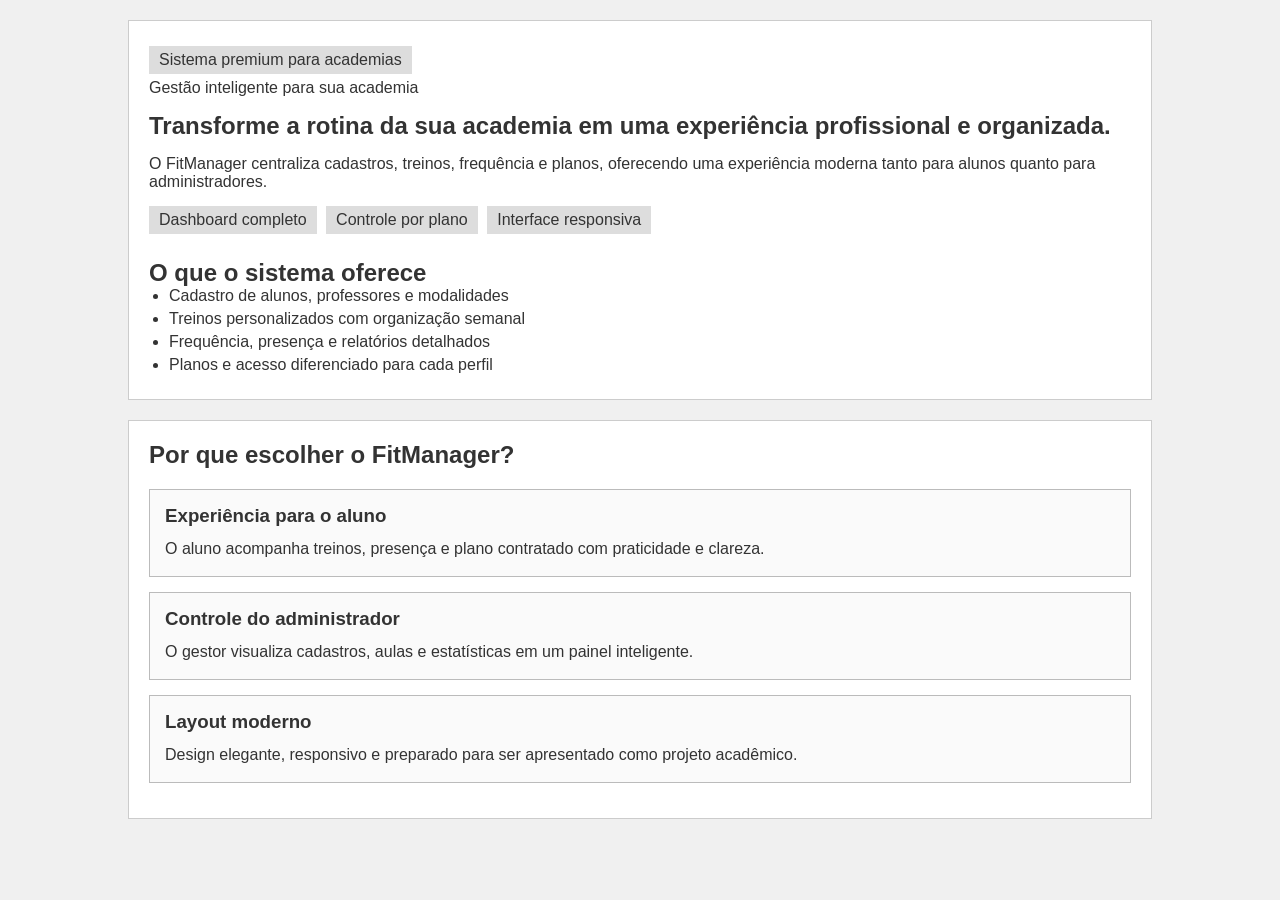
==== index.html @ 08aa0cb3 "Adicionando Index e CSS" ====
<!DOCTYPE html>
<html lang="pt-BR">
  <head>
    <meta charset="UTF-8" />
    <meta name="viewport" content="width=device-width, initial-scale=1.0" />
    <title>FitManager | Academia moderna</title>
    <meta name="description" content="Sistema de gerenciamento para academias com painel para alunos e administradores." />
    <link rel="stylesheet" href="css/estilo.css" />
  </head>
  <body>
    <div id="site-header"></div>

    <main>
      <section class="hero">
        <div class="hero__content">
          <span class="hero-badge">Sistema premium para academias</span>
          <p class="eyebrow">Gestão inteligente para sua academia</p>
          <h1>Transforme a rotina da sua academia em uma experiência profissional e organizada.</h1>
          <p>
            O FitManager centraliza cadastros, treinos, frequência e planos, oferecendo uma experiência moderna tanto para alunos quanto para administradores.
          </p>
        
          <div>
            <span>Dashboard completo</span>
            <span>Controle por plano</span>
            <span>Interface responsiva</span>
          </div>
        </div>
        <div>
          <h2>O que o sistema oferece</h2>
          <ul>
            <li>Cadastro de alunos, professores e modalidades</li>
            <li>Treinos personalizados com organização semanal</li>
            <li>Frequência, presença e relatórios detalhados</li>
            <li>Planos e acesso diferenciado para cada perfil</li>
          </ul>
        </div>
      </section>
      <section class="section">
        <h2>Por que escolher o FitManager?</h2>
        <div class="feature-list">
          <article class="card">
            <h3>Experiência para o aluno</h3>
            <p>O aluno acompanha treinos, presença e plano contratado com praticidade e clareza.</p>
          </article>
          <article class="card">
            <h3>Controle do administrador</h3>
            <p>O gestor visualiza cadastros, aulas e estatísticas em um painel inteligente.</p>
          </article>
          <article class="card">
            <h3>Layout moderno</h3>
            <p>Design elegante, responsivo e preparado para ser apresentado como projeto acadêmico.</p>
          </article>
        </div>
      </section>
    </main>

    <div id="site-footer"></div>
    <script src="js/app.js"></script>
  </body>
</html>
---- css/estilo.css ----
* {
    margin: 0;
    padding: 0;
    box-sizing: border-box;
}

body {
    font-family: Arial, sans-serif;
    background-color: #f0f0f0;
    color: #333;
}

main {
    width: 80%;
    margin: 20px auto;
}

.hero {
    background-color: white;
    padding: 20px;
    border: 1px solid #ccc;
    margin-bottom: 20px;
}

.hero h1 {
    margin: 15px 0;
}

.hero h2 {
    margin-top: 20px;
}

.hero p {
    margin-bottom: 10px;
}

.hero ul {
    margin-left: 20px;
}

.hero li {
    margin-bottom: 5px;
}

.hero span {
    display: inline-block;
    background-color: #ddd;
    padding: 5px 10px;
    margin: 5px 5px 5px 0;
}

.section {
    background-color: white;
    padding: 20px;
    border: 1px solid #ccc;
}

.feature-list {
    margin-top: 20px;
}

.card {
    border: 1px solid #bbb;
    padding: 15px;
    margin-bottom: 15px;
    background-color: #fafafa;
}

.card h3 {
    margin-bottom: 10px;
}

.card p {
    line-height: 1.5;
}
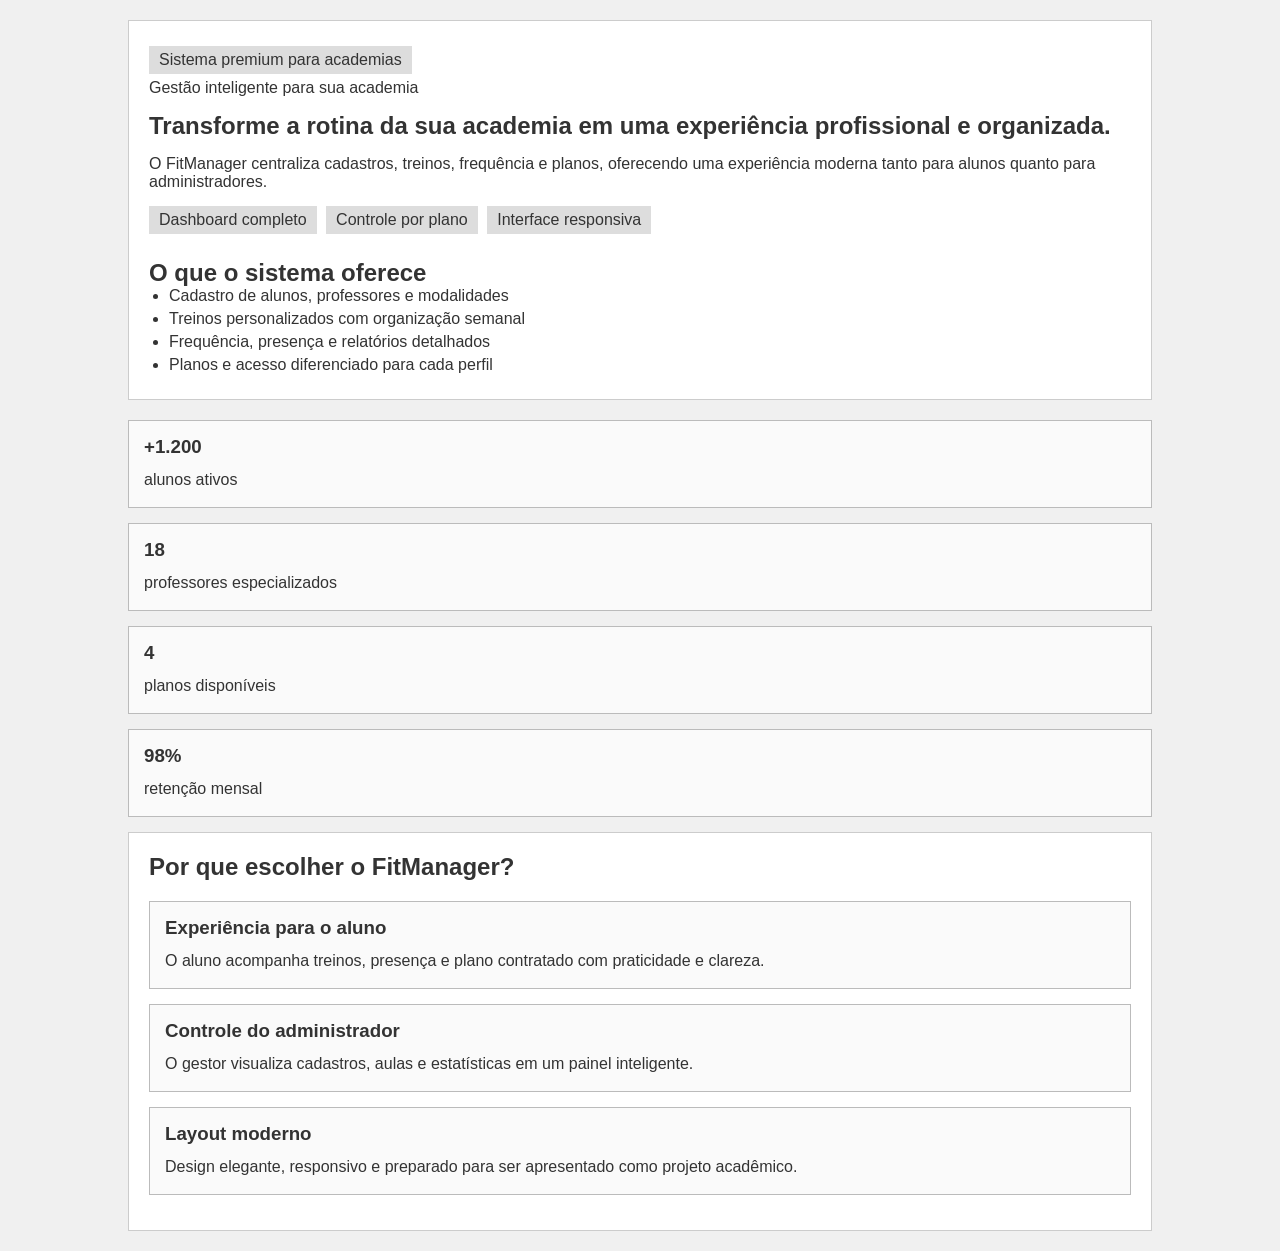
==== commit 041e6743: "Iformações" ====
--- a/index.html
+++ b/index.html
@@ -36,6 +36,26 @@
           </ul>
         </div>
       </section>
+
+      <section class="stats-grid">
+        <article class="card">
+          <h3>+1.200</h3>
+          <p>alunos ativos</p>
+        </article>
+        <article class="card">
+          <h3>18</h3>
+          <p>professores especializados</p>
+        </article>
+        <article class="card">
+          <h3>4</h3>
+          <p>planos disponíveis</p>
+        </article>
+        <article class="card">
+          <h3>98%</h3>
+          <p>retenção mensal</p>
+        </article>
+      </section>
+
       <section class="section">
         <h2>Por que escolher o FitManager?</h2>
         <div class="feature-list">
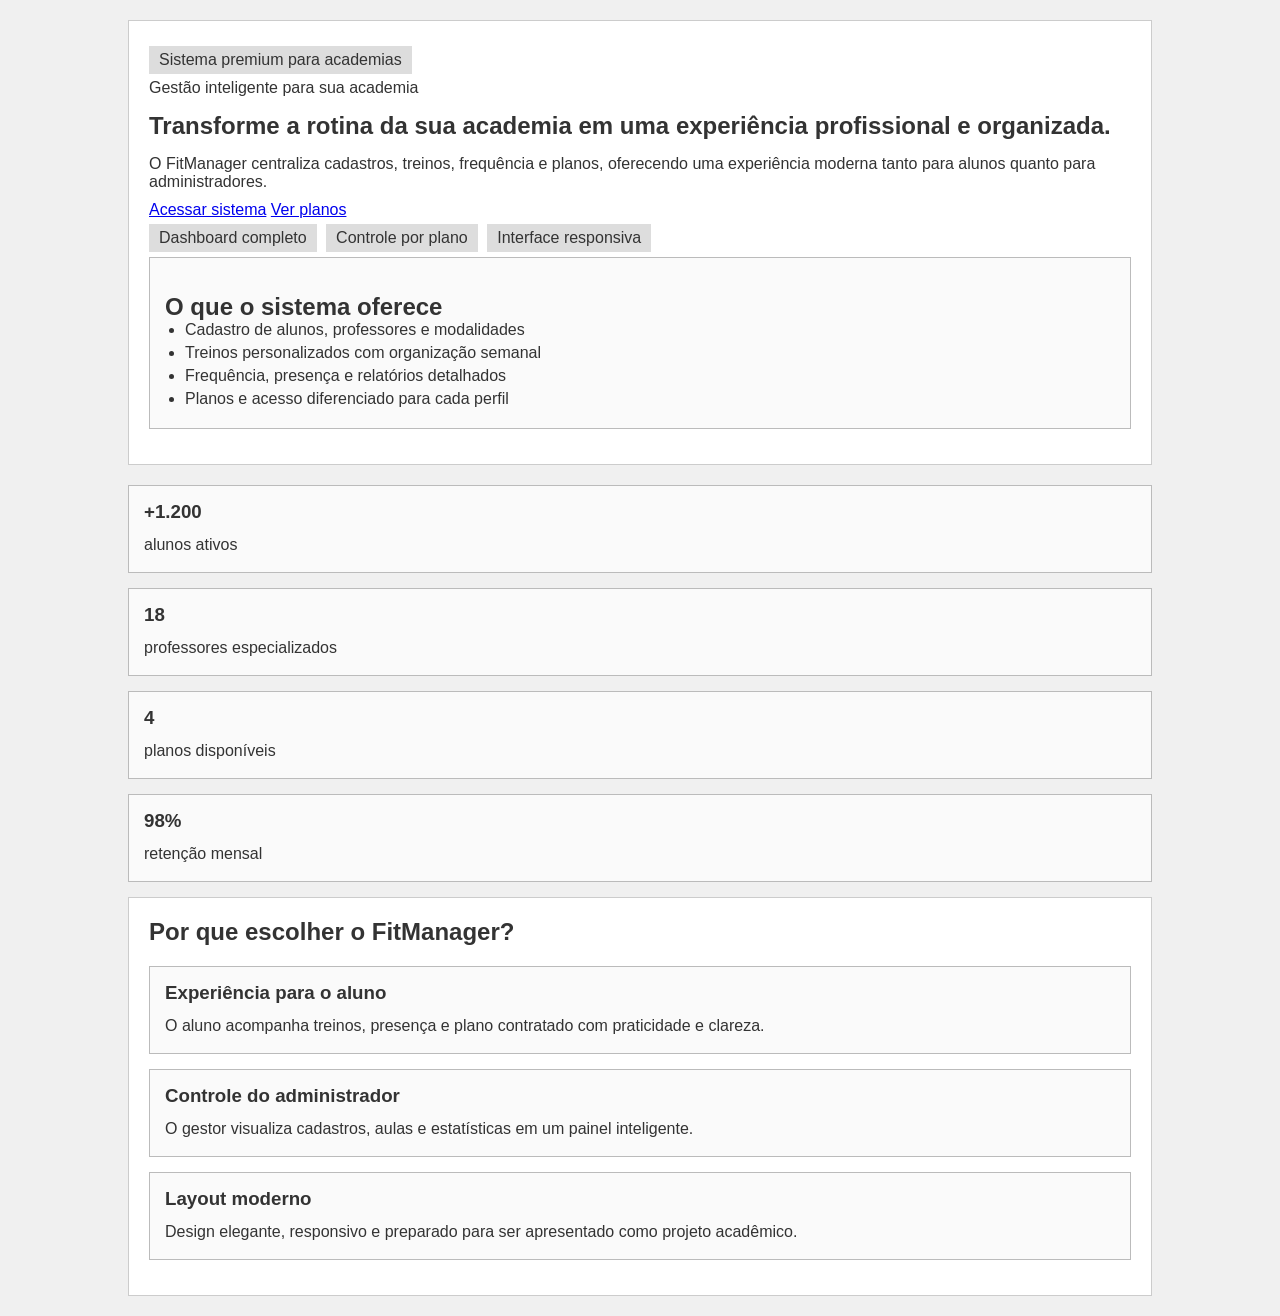
==== commit 402c89bc: "Adicionando Páginas Superficiais" ====
--- a/index.html
+++ b/index.html
@@ -19,14 +19,17 @@
           <p>
             O FitManager centraliza cadastros, treinos, frequência e planos, oferecendo uma experiência moderna tanto para alunos quanto para administradores.
           </p>
-        
-          <div>
+          <div class="hero__actions">
+            <a class="btn btn--primary" href="pages/login.html">Acessar sistema</a>
+            <a class="btn btn--secondary" href="pages/planos.html">Ver planos</a>
+          </div>
+          <div class="info-strip">
             <span>Dashboard completo</span>
             <span>Controle por plano</span>
             <span>Interface responsiva</span>
           </div>
         </div>
-        <div>
+        <div class="hero__card card">
           <h2>O que o sistema oferece</h2>
           <ul>
             <li>Cadastro de alunos, professores e modalidades</li>
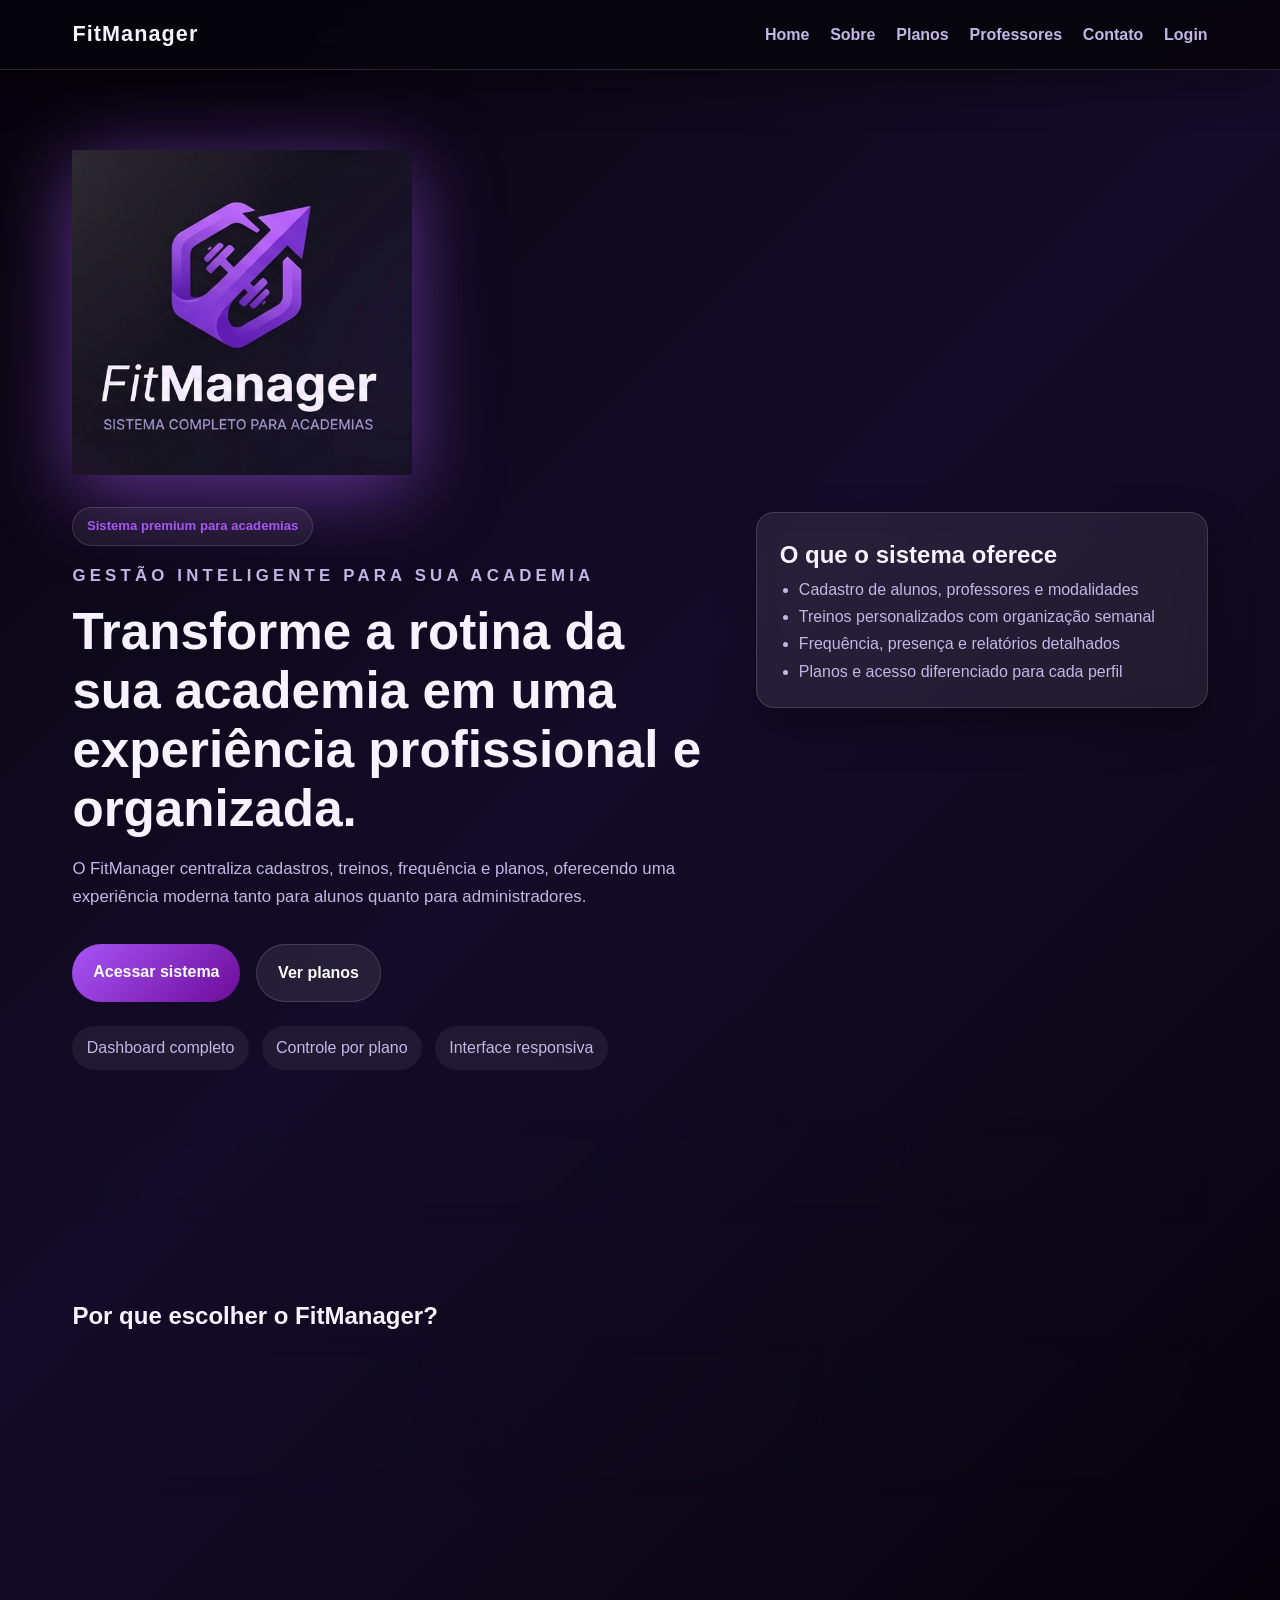
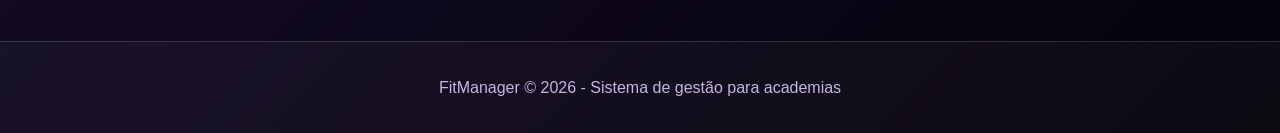
==== commit 165bbf91: "adicionando Logo" ====
--- a/index.html
+++ b/index.html
@@ -4,33 +4,59 @@
     <meta charset="UTF-8" />
     <meta name="viewport" content="width=device-width, initial-scale=1.0" />
     <title>FitManager | Academia moderna</title>
-    <meta name="description" content="Sistema de gerenciamento para academias com painel para alunos e administradores." />
+    <meta
+      name="description"
+      content="Sistema de gerenciamento para academias com painel para alunos e administradores."
+    />
     <link rel="stylesheet" href="css/estilo.css" />
   </head>
+
   <body>
     <div id="site-header"></div>
 
     <main>
       <section class="hero">
         <div class="hero__content">
+          <img
+            src="img/logo_academia1.png"
+            alt="Logo FitManager"
+            class="hero-logo"
+          />
+
           <span class="hero-badge">Sistema premium para academias</span>
+
           <p class="eyebrow">Gestão inteligente para sua academia</p>
-          <h1>Transforme a rotina da sua academia em uma experiência profissional e organizada.</h1>
+
+          <h1>
+            Transforme a rotina da sua academia em uma experiência profissional
+            e organizada.
+          </h1>
+
           <p>
-            O FitManager centraliza cadastros, treinos, frequência e planos, oferecendo uma experiência moderna tanto para alunos quanto para administradores.
+            O FitManager centraliza cadastros, treinos, frequência e planos,
+            oferecendo uma experiência moderna tanto para alunos quanto para
+            administradores.
           </p>
+
           <div class="hero__actions">
-            <a class="btn btn--primary" href="pages/login.html">Acessar sistema</a>
-            <a class="btn btn--secondary" href="pages/planos.html">Ver planos</a>
+            <a class="btn btn--primary" href="pages/login.html"
+              >Acessar sistema</a
+            >
+            <a class="btn btn--secondary" href="pages/planos.html"
+              >Ver planos</a
+            >
           </div>
+
           <div class="info-strip">
             <span>Dashboard completo</span>
             <span>Controle por plano</span>
             <span>Interface responsiva</span>
           </div>
         </div>
+
         <div class="hero__card card">
           <h2>O que o sistema oferece</h2>
+
           <ul>
             <li>Cadastro de alunos, professores e modalidades</li>
             <li>Treinos personalizados com organização semanal</li>
@@ -45,14 +71,17 @@
           <h3>+1.200</h3>
           <p>alunos ativos</p>
         </article>
+
         <article class="card">
           <h3>18</h3>
           <p>professores especializados</p>
         </article>
+
         <article class="card">
           <h3>4</h3>
           <p>planos disponíveis</p>
         </article>
+
         <article class="card">
           <h3>98%</h3>
           <p>retenção mensal</p>
@@ -61,24 +90,37 @@
 
       <section class="section">
         <h2>Por que escolher o FitManager?</h2>
+
         <div class="feature-list">
           <article class="card">
             <h3>Experiência para o aluno</h3>
-            <p>O aluno acompanha treinos, presença e plano contratado com praticidade e clareza.</p>
+            <p>
+              O aluno acompanha treinos, presença e plano contratado com
+              praticidade e clareza.
+            </p>
           </article>
+
           <article class="card">
             <h3>Controle do administrador</h3>
-            <p>O gestor visualiza cadastros, aulas e estatísticas em um painel inteligente.</p>
+            <p>
+              O gestor visualiza cadastros, aulas e estatísticas em um painel
+              inteligente.
+            </p>
           </article>
+
           <article class="card">
             <h3>Layout moderno</h3>
-            <p>Design elegante, responsivo e preparado para ser apresentado como projeto acadêmico.</p>
+            <p>
+              Design elegante, responsivo e preparado para ser apresentado como
+              projeto acadêmico.
+            </p>
           </article>
         </div>
       </section>
     </main>
 
     <div id="site-footer"></div>
+
     <script src="js/app.js"></script>
   </body>
-</html>
+</html>
--- a/css/estilo.css
+++ b/css/estilo.css
@@ -1,75 +1,535 @@
+:root {
+  --bg: linear-gradient(135deg, #06030b 0%, #140c28 45%, #05020a 100%);
+  --surface: rgba(255, 255, 255, 0.08);
+  --surface-strong: rgba(255, 255, 255, 0.13);
+  --text: #f7f2ff;
+  --muted: #c2b7e5;
+  --primary: #a855f7;
+  --primary-dark: #7e22ce;
+  --accent: #6c0c99;
+  --border: rgba(255, 255, 255, 0.14);
+  --shadow: 0 18px 40px rgba(0, 0, 0, 0.35);
+}
+
 * {
-    margin: 0;
-    padding: 0;
-    box-sizing: border-box;
+  margin: 0;
+  padding: 0;
+  box-sizing: border-box;
 }
 
 body {
-    font-family: Arial, sans-serif;
-    background-color: #f0f0f0;
-    color: #333;
+  font-family: "Segoe UI", Arial, sans-serif;
+  background: var(--bg);
+  color: var(--text);
+  line-height: 1.7;
+  min-height: 100vh;
+}
+
+a {
+  color: inherit;
+  text-decoration: none;
+}
+
+header {
+  position: sticky;
+  top: 0;
+  z-index: 100;
+  background: rgba(7, 5, 12, 0.95);
+  backdrop-filter: blur(14px);
+  border-bottom: 1px solid var(--border);
+  box-shadow: var(--shadow);
+}
+
+.navbar {
+  max-width: 1180px;
+  margin: auto;
+  padding: 1rem 1.4rem;
+  display: flex;
+  justify-content: space-between;
+  align-items: center;
+}
+
+.brand {
+  display: flex;
+  align-items: center;
+  gap: .9rem;
+  color: var(--text);
+  font-weight: 800;
+  font-size: 1.35rem;
+  letter-spacing: .05em;
+}
+
+.brand img {
+  width: 48px;
+  height: 48px;
+  object-fit: contain;
+  transition: .3s;
+  filter: drop-shadow(0 8px 20px rgba(168,85,247,.45));
+}
+
+.brand:hover img {
+  transform: scale(1.08) rotate(-4deg);
+}
+
+.nav-links {
+  display: flex;
+  gap: 1.3rem;
+  align-items: center;
+}
+
+.nav-links a {
+  color: var(--muted);
+  font-weight: 600;
+  position: relative;
+  transition: .25s;
+}
+
+.nav-links a::after {
+  content: "";
+  position: absolute;
+  left: 0;
+  bottom: -6px;
+  width: 0;
+  height: 2px;
+  background: var(--primary);
+  transition: .3s;
+}
+
+.nav-links a:hover {
+  color: white;
+}
+
+.nav-links a:hover::after {
+  width: 100%;
 }
 
 main {
-    width: 80%;
-    margin: 20px auto;
+  max-width: 1180px;
+  margin: auto;
+  padding: 2rem 1.4rem 4rem;
 }
 
 .hero {
-    background-color: white;
-    padding: 20px;
-    border: 1px solid #ccc;
-    margin-bottom: 20px;
+  display: grid;
+  grid-template-columns: 1.3fr .9fr;
+  gap: 2rem;
+  align-items: center;
+  padding: 3rem 0;
+}
+
+.hero__content {
+  display: flex;
+  flex-direction: column;
+}
+
+.hero-logo {
+  width: 340px;
+  max-width: 100%;
+  margin-bottom: 2rem;
+  filter: drop-shadow(0 15px 40px rgba(168,85,247,.55));
+  transition: .35s;
+}
+
+.hero-logo:hover {
+  transform: scale(1.03);
+}
+
+.hero-badge {
+  display: inline-block;
+  width: fit-content;
+  padding: .45rem .85rem;
+  border-radius: 999px;
+  background: rgba(255,255,255,.06);
+  border: 1px solid var(--border);
+  color: var(--primary);
+  font-size: .82rem;
+  font-weight: 700;
+  margin-bottom: 1rem;
+}
+
+.eyebrow {
+  color: var(--accent);
+  text-transform: uppercase;
+  letter-spacing: .25em;
+  font-size: .82rem;
+  font-weight: 700;
+  margin-bottom: .8rem;
 }
 
 .hero h1 {
-    margin: 15px 0;
-}
-
-.hero h2 {
-    margin-top: 20px;
+  font-size: clamp(2rem,4vw,3.3rem);
+  line-height: 1.15;
+  margin-bottom: 1rem;
 }
 
 .hero p {
-    margin-bottom: 10px;
-}
-
-.hero ul {
-    margin-left: 20px;
-}
-
-.hero li {
-    margin-bottom: 5px;
-}
-
-.hero span {
-    display: inline-block;
-    background-color: #ddd;
-    padding: 5px 10px;
-    margin: 5px 5px 5px 0;
+  color: var(--muted);
+  font-size: 1.05rem;
+}
+.hero__actions {
+  display: flex;
+  flex-wrap: wrap;
+  gap: 1rem;
+  margin: 2rem 0 1.5rem;
+}
+
+.btn {
+  display: inline-block;
+  padding: .9rem 1.3rem;
+  border-radius: 999px;
+  border: none;
+  cursor: pointer;
+  font-weight: 700;
+  transition: all .3s ease;
+}
+
+.btn--small {
+  padding: .6rem .9rem;
+  font-size: .95rem;
+}
+
+.btn--primary {
+  background: linear-gradient(135deg,var(--primary),var(--accent));
+  color: white;
+}
+
+.btn--primary:hover {
+  background: linear-gradient(135deg,var(--primary-dark),#c026d3);
+  transform: translateY(-3px);
+  box-shadow: 0 12px 28px rgba(168,85,247,.4);
+}
+
+.btn--secondary {
+  background: rgba(255,255,255,.08);
+  border: 1px solid var(--border);
+  color: white;
+}
+
+.btn--secondary:hover {
+  background: rgba(255,255,255,.12);
+  transform: translateY(-3px);
+}
+
+.info-strip {
+  display: flex;
+  flex-wrap: wrap;
+  gap: .8rem;
+}
+
+.info-strip span {
+  padding: .55rem .9rem;
+  border-radius: 999px;
+  background: rgba(255,255,255,.06);
+  color: var(--muted);
+}
+
+.card {
+  background: var(--surface);
+  border: 1px solid var(--border);
+  border-radius: 18px;
+  padding: 1.4rem;
+  backdrop-filter: blur(12px);
+  box-shadow: var(--shadow);
+  transition: all .3s ease;
+}
+
+.card:hover {
+  transform: translateY(-6px);
+  box-shadow: 0 25px 45px rgba(0,0,0,.45);
+}
+
+.hero__card ul,
+.schedule-list {
+  padding-left: 1.2rem;
+  color: var(--muted);
+}
+
+.stats-grid {
+  display: grid;
+  grid-template-columns: repeat(4,1fr);
+  gap: 1rem;
+  margin-bottom: 2.5rem;
+}
+
+.feature-list,
+.info-grid {
+  display: grid;
+  grid-template-columns: repeat(3,1fr);
+  gap: 1rem;
 }
 
 .section {
-    background-color: white;
-    padding: 20px;
-    border: 1px solid #ccc;
-}
-
-.feature-list {
-    margin-top: 20px;
-}
-
-.card {
-    border: 1px solid #bbb;
-    padding: 15px;
-    margin-bottom: 15px;
-    background-color: #fafafa;
-}
-
-.card h3 {
-    margin-bottom: 10px;
-}
-
-.card p {
-    line-height: 1.5;
-}
+  padding: 2rem 0;
+}
+
+.page-shell {
+  padding-top: 1rem;
+}
+
+.auth-shell {
+  display: grid;
+  place-items: center;
+  min-height: 82vh;
+  padding: 2rem 1rem;
+}
+
+.auth-card {
+  width: min(100%,520px);
+}
+
+.form-stack {
+  display: grid;
+  gap: 1rem;
+}
+
+label {
+  display: grid;
+  gap: .35rem;
+  font-weight: 600;
+}
+
+input,
+select,
+textarea {
+  width: 100%;
+  padding: .9rem 1rem;
+  border-radius: 12px;
+  border: 1px solid var(--border);
+  background: rgba(255,255,255,.06);
+  color: white;
+  font-size: 1rem;
+  transition: .25s;
+}
+
+input:focus,
+select:focus,
+textarea:focus {
+  outline: none;
+  border-color: var(--primary);
+  box-shadow: 0 0 0 4px rgba(168,85,247,.18);
+}
+
+input::placeholder,
+textarea::placeholder {
+  color: #b5add2;
+}
+
+.form-link {
+  margin-top: 1rem;
+  color: var(--muted);
+}
+
+.login-examples {
+  display: grid;
+  gap: .8rem;
+  margin-top: 1rem;
+}
+
+.example-card {
+  background: rgba(255,255,255,.05);
+  border: 1px solid var(--border);
+  border-radius: 12px;
+  padding: .9rem;
+}
+
+.small {
+  font-size: .95rem;
+}
+
+.price {
+  font-size: 1.5rem;
+  font-weight: 800;
+  color: var(--primary);
+}
+
+.contact-grid,
+.panel-grid {
+  display: grid;
+  gap: 1rem;
+}
+
+.contact-grid {
+  grid-template-columns: repeat(2,1fr);
+}
+
+.panel-grid {
+  grid-template-columns: repeat(2,1fr);
+  margin: 1rem 0;
+}
+
+.panel-header {
+  display: flex;
+  justify-content: space-between;
+  align-items: center;
+  gap: 1rem;
+  margin-bottom: 1rem;
+}
+
+.schedule-list {
+  list-style: none;
+  padding: 0;
+  display: grid;
+  gap: .7rem;
+}
+.table {
+  width: 100%;
+  border-collapse: collapse;
+}
+
+.table th,
+.table td {
+  padding: .8rem;
+  text-align: left;
+  border-bottom: 1px solid var(--border);
+}
+
+.table th {
+  color: var(--primary);
+  font-weight: 700;
+}
+
+.table tr:hover {
+  background: rgba(255,255,255,.04);
+}
+
+.pill {
+  display: inline-block;
+  padding: .35rem .7rem;
+  border-radius: 999px;
+  font-size: .82rem;
+  font-weight: 700;
+}
+
+.pill.success {
+  background: rgba(19,180,95,.18);
+  color: #7ef0ad;
+}
+
+.pill.warning {
+  background: rgba(255,173,51,.18);
+  color: #ffd48e;
+}
+
+.tag {
+  display: inline-block;
+  padding: .45rem .8rem;
+  border-radius: 999px;
+  background: rgba(255,255,255,.05);
+  border: 1px solid var(--border);
+  color: var(--primary);
+  font-size: .82rem;
+  font-weight: 700;
+}
+
+.empty-state {
+  text-align: center;
+  padding: 2rem;
+  color: var(--muted);
+}
+
+footer {
+  margin-top: 3rem;
+  padding: 2rem 1rem;
+  text-align: center;
+  color: var(--muted);
+  border-top: 1px solid var(--border);
+  background: rgba(255,255,255,.03);
+}
+
+/* Scrollbar */
+
+::-webkit-scrollbar {
+  width: 10px;
+}
+
+::-webkit-scrollbar-track {
+  background: #0b0714;
+}
+
+::-webkit-scrollbar-thumb {
+  background: linear-gradient(var(--primary), var(--accent));
+  border-radius: 999px;
+}
+
+::-webkit-scrollbar-thumb:hover {
+  background: var(--primary-dark);
+}
+
+/* Seleção */
+
+::selection {
+  background: var(--primary);
+  color: white;
+}
+
+/* Responsividade */
+
+@media (max-width: 900px) {
+
+  .hero,
+  .stats-grid,
+  .feature-list,
+  .info-grid,
+  .panel-grid,
+  .contact-grid {
+    grid-template-columns: 1fr;
+  }
+
+  .hero {
+    text-align: center;
+    padding-top: 1rem;
+  }
+
+  .hero__content {
+    align-items: center;
+  }
+
+  .hero-logo {
+    width: 240px;
+    margin-bottom: 1.8rem;
+  }
+
+  .hero__actions,
+  .info-strip {
+    justify-content: center;
+  }
+
+}
+
+@media (max-width: 600px) {
+
+  .navbar {
+    flex-direction: column;
+    gap: 1rem;
+    align-items: center;
+  }
+
+  .nav-links {
+    justify-content: center;
+    flex-wrap: wrap;
+  }
+
+  .brand {
+    font-size: 1.15rem;
+  }
+
+  .brand img {
+    width: 40px;
+    height: 40px;
+  }
+
+  .hero-logo {
+    width: 180px;
+  }
+
+  .panel-header {
+    flex-direction: column;
+    align-items: flex-start;
+  }
+
+  .btn {
+    width: 100%;
+    text-align: center;
+  }
+
+}
